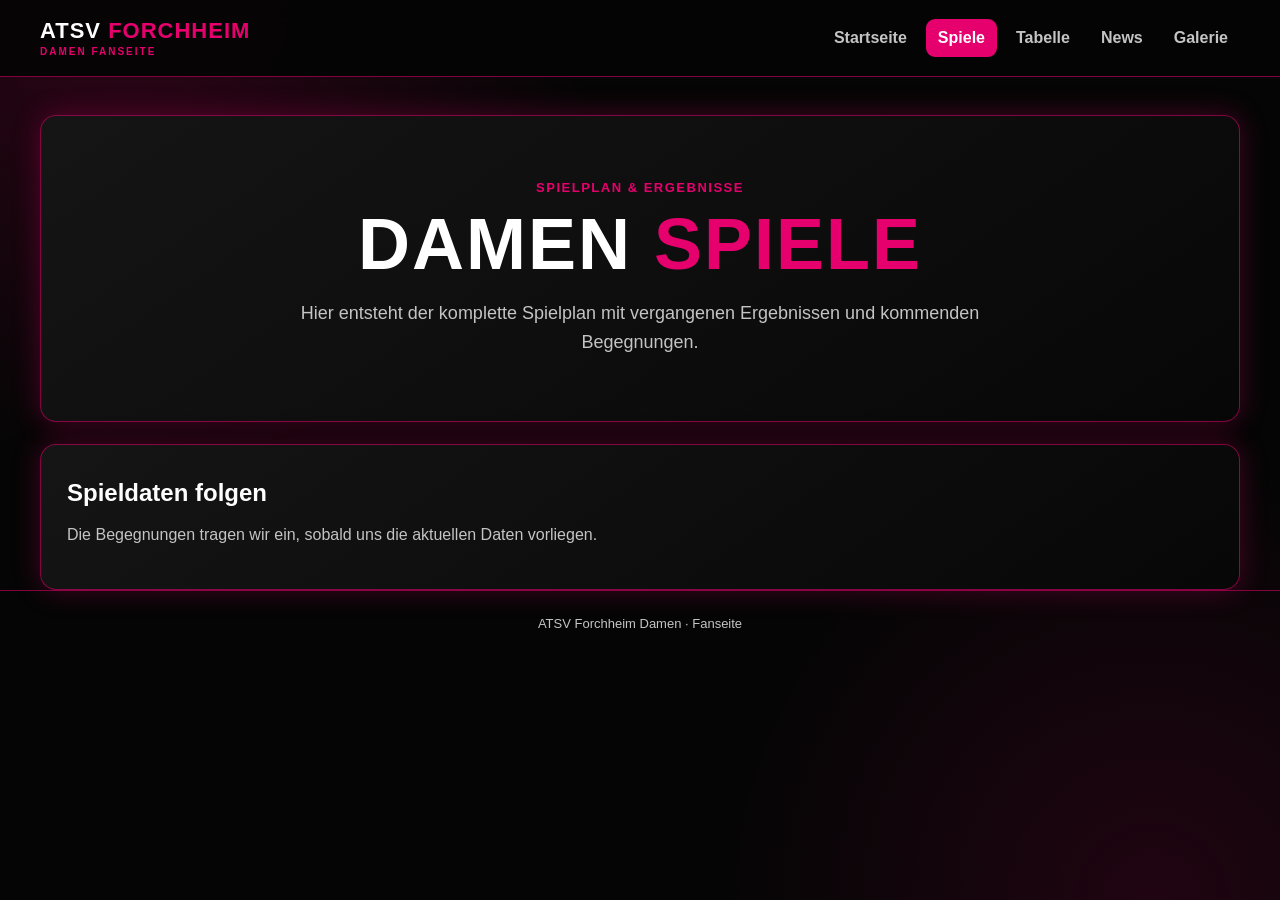
==== spiele.html @ fb7b852a "Damen Spiele-Seite anlegen" ====
<!DOCTYPE html><html lang="de"><head><meta charset="UTF-8"><meta name="viewport" content="width=device-width,initial-scale=1.0"><title>Spiele – ATSV Damen</title><link rel="stylesheet" href="css/style.css"></head><body><header class="site-header"><div class="page-shell header-inner"><a class="brand" href="index.html">ATSV <span>FORCHHEIM</span><small>DAMEN FANSEITE</small></a><nav class="nav"><a href="index.html">Startseite</a><a class="active" href="spiele.html">Spiele</a><a href="tabelle.html">Tabelle</a><a href="news.html">News</a><a href="galerie.html">Galerie</a></nav></div></header><main class="page-shell"><section class="hero card"><p class="eyebrow">SPIELPLAN & ERGEBNISSE</p><h1>DAMEN <span>SPIELE</span></h1><p>Hier entsteht der komplette Spielplan mit vergangenen Ergebnissen und kommenden Begegnungen.</p></section><section class="card info-card"><h2>Spieldaten folgen</h2><p>Die Begegnungen tragen wir ein, sobald uns die aktuellen Daten vorliegen.</p></section></main><footer class="site-footer"><div class="page-shell">ATSV Forchheim Damen · Fanseite</div></footer></body></html>
---- css/style.css ----
:root{--pink:#e6006d;--pink-dark:#a8004f;--pink-light:#ff3f96;--black:#050505;--black-soft:#111;--white:#fff;--text-muted:#c4c4c4;--border:rgba(230,0,109,.55);--glow:rgba(230,0,109,.28)}
*{box-sizing:border-box}html{scroll-behavior:smooth}body{margin:0;min-height:100vh;background:radial-gradient(circle at 10% 0%,rgba(230,0,109,.18),transparent 32%),radial-gradient(circle at 90% 100%,rgba(230,0,109,.12),transparent 30%),var(--black);color:var(--white);font-family:Arial,Helvetica,sans-serif}a{color:inherit;text-decoration:none}.page-shell{width:min(1200px,94%);margin:0 auto}.site-header{position:sticky;top:0;z-index:10;background:rgba(5,5,5,.94);backdrop-filter:blur(12px);border-bottom:1px solid var(--border)}.header-inner{min-height:76px;display:flex;align-items:center;justify-content:space-between;gap:24px}.brand{font-weight:900;font-size:22px;letter-spacing:1px;line-height:1}.brand>span,.brand small{color:var(--pink)}.brand small{display:block;font-size:10px;letter-spacing:2px;margin-top:5px}.nav{display:flex;gap:7px;flex-wrap:wrap;justify-content:flex-end}.nav a{padding:10px 12px;border-radius:9px;font-weight:800;color:var(--text-muted)}.nav a:hover,.nav a.active{background:var(--pink);color:var(--white)}.card{background:linear-gradient(145deg,#151515,#070707);border:1px solid var(--border);border-radius:16px;box-shadow:0 0 28px var(--glow)}.hero{margin:38px 0 22px;padding:64px 30px;text-align:center}.hero h1{font-size:clamp(38px,7vw,72px);margin:8px 0 14px;letter-spacing:2px}.hero h1 span,.section-title span{color:var(--pink)}.hero p:not(.eyebrow){max-width:700px;margin:0 auto;color:var(--text-muted);font-size:18px;line-height:1.6}.eyebrow{color:var(--pink);font-weight:900;letter-spacing:1.5px;font-size:13px;margin:0}.grid{display:grid;gap:18px}.two{grid-template-columns:repeat(2,minmax(0,1fr))}.feature{padding:25px;display:flex;flex-direction:column;gap:8px;transition:transform .2s,border-color .2s}.feature:hover{transform:translateY(-3px);border-color:var(--pink-light)}.feature strong{font-size:23px}.feature span,.info-card p{color:var(--text-muted)}.info-grid{margin:22px 0 42px}.info-card{padding:26px}.info-card h2{margin:8px 0;font-size:24px}.info-card p{line-height:1.5}.btn{display:inline-flex;align-items:center;justify-content:center;min-height:44px;padding:0 20px;border-radius:10px;background:var(--pink);color:var(--white);font-weight:900;border:1px solid var(--pink-light);box-shadow:0 0 20px var(--glow)}.btn.secondary{background:transparent}.site-footer{border-top:1px solid var(--border);padding:25px 0;color:var(--text-muted);text-align:center;font-size:13px}
@media(max-width:800px){.header-inner{align-items:flex-start;flex-direction:column;padding:14px 0}.nav{justify-content:flex-start;width:100%;overflow-x:auto;flex-wrap:nowrap;padding-bottom:2px}.nav a{white-space:nowrap}.hero{margin-top:22px;padding:48px 22px}.two{grid-template-columns:1fr}.feature{padding:22px}}
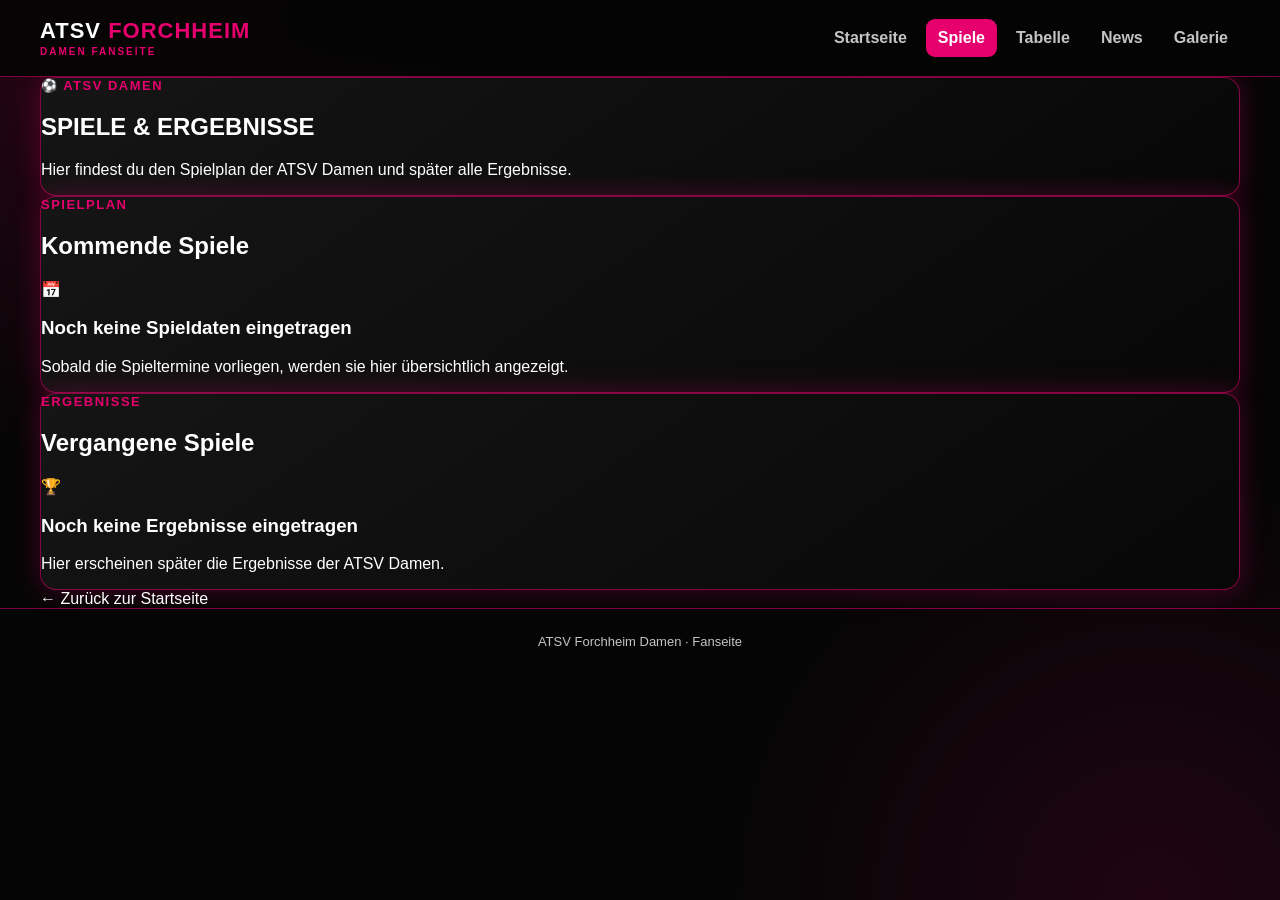
==== commit 9dd673b2: "Spiele-Seite für die ATSV Damen Fanseite ausgebaut" ====
--- a/spiele.html
+++ b/spiele.html
@@ -1 +1,20 @@
-<!DOCTYPE html><html lang="de"><head><meta charset="UTF-8"><meta name="viewport" content="width=device-width,initial-scale=1.0"><title>Spiele – ATSV Damen</title><link rel="stylesheet" href="css/style.css"></head><body><header class="site-header"><div class="page-shell header-inner"><a class="brand" href="index.html">ATSV <span>FORCHHEIM</span><small>DAMEN FANSEITE</small></a><nav class="nav"><a href="index.html">Startseite</a><a class="active" href="spiele.html">Spiele</a><a href="tabelle.html">Tabelle</a><a href="news.html">News</a><a href="galerie.html">Galerie</a></nav></div></header><main class="page-shell"><section class="hero card"><p class="eyebrow">SPIELPLAN & ERGEBNISSE</p><h1>DAMEN <span>SPIELE</span></h1><p>Hier entsteht der komplette Spielplan mit vergangenen Ergebnissen und kommenden Begegnungen.</p></section><section class="card info-card"><h2>Spieldaten folgen</h2><p>Die Begegnungen tragen wir ein, sobald uns die aktuellen Daten vorliegen.</p></section></main><footer class="site-footer"><div class="page-shell">ATSV Forchheim Damen · Fanseite</div></footer></body></html>+<!DOCTYPE html>
+<html lang="de">
+<head>
+  <meta charset="UTF-8">
+  <meta name="viewport" content="width=device-width, initial-scale=1.0">
+  <meta name="theme-color" content="#e6006d">
+  <title>Spiele – ATSV Forchheim Damen</title>
+  <link rel="stylesheet" href="css/style.css">
+</head>
+<body>
+  <header class="site-header"><div class="page-shell header-inner"><a class="brand" href="index.html">ATSV <span>FORCHHEIM</span><small>DAMEN FANSEITE</small></a><nav class="nav"><a href="index.html">Startseite</a><a class="active" href="spiele.html">Spiele</a><a href="tabelle.html">Tabelle</a><a href="news.html">News</a><a href="galerie.html">Galerie</a></nav></div></header>
+  <main class="page-shell">
+    <section class="page-title card"><p class="eyebrow">⚽ ATSV DAMEN</p><h1>SPIELE <span>& ERGEBNISSE</span></h1><p>Hier findest du den Spielplan der ATSV Damen und später alle Ergebnisse.</p></section>
+    <section class="card match-section"><div class="section-heading-row"><div><p class="eyebrow">SPIELPLAN</p><h2>Kommende Spiele</h2></div></div><div class="empty-state"><div class="empty-icon">📅</div><h3>Noch keine Spieldaten eingetragen</h3><p>Sobald die Spieltermine vorliegen, werden sie hier übersichtlich angezeigt.</p></div></section>
+    <section class="card match-section"><div class="section-heading-row"><div><p class="eyebrow">ERGEBNISSE</p><h2>Vergangene Spiele</h2></div></div><div class="empty-state"><div class="empty-icon">🏆</div><h3>Noch keine Ergebnisse eingetragen</h3><p>Hier erscheinen später die Ergebnisse der ATSV Damen.</p></div></section>
+    <a class="back-link" href="index.html">← Zurück zur Startseite</a>
+  </main>
+  <footer class="site-footer"><div class="page-shell">ATSV Forchheim Damen · Fanseite</div></footer>
+</body>
+</html>
--- a/css/style.css
+++ b/css/style.css
@@ -1,3 +1,3 @@
 :root{--pink:#e6006d;--pink-dark:#a8004f;--pink-light:#ff3f96;--black:#050505;--black-soft:#111;--white:#fff;--text-muted:#c4c4c4;--border:rgba(230,0,109,.55);--glow:rgba(230,0,109,.28)}
-*{box-sizing:border-box}html{scroll-behavior:smooth}body{margin:0;min-height:100vh;background:radial-gradient(circle at 10% 0%,rgba(230,0,109,.18),transparent 32%),radial-gradient(circle at 90% 100%,rgba(230,0,109,.12),transparent 30%),var(--black);color:var(--white);font-family:Arial,Helvetica,sans-serif}a{color:inherit;text-decoration:none}.page-shell{width:min(1200px,94%);margin:0 auto}.site-header{position:sticky;top:0;z-index:10;background:rgba(5,5,5,.94);backdrop-filter:blur(12px);border-bottom:1px solid var(--border)}.header-inner{min-height:76px;display:flex;align-items:center;justify-content:space-between;gap:24px}.brand{font-weight:900;font-size:22px;letter-spacing:1px;line-height:1}.brand>span,.brand small{color:var(--pink)}.brand small{display:block;font-size:10px;letter-spacing:2px;margin-top:5px}.nav{display:flex;gap:7px;flex-wrap:wrap;justify-content:flex-end}.nav a{padding:10px 12px;border-radius:9px;font-weight:800;color:var(--text-muted)}.nav a:hover,.nav a.active{background:var(--pink);color:var(--white)}.card{background:linear-gradient(145deg,#151515,#070707);border:1px solid var(--border);border-radius:16px;box-shadow:0 0 28px var(--glow)}.hero{margin:38px 0 22px;padding:64px 30px;text-align:center}.hero h1{font-size:clamp(38px,7vw,72px);margin:8px 0 14px;letter-spacing:2px}.hero h1 span,.section-title span{color:var(--pink)}.hero p:not(.eyebrow){max-width:700px;margin:0 auto;color:var(--text-muted);font-size:18px;line-height:1.6}.eyebrow{color:var(--pink);font-weight:900;letter-spacing:1.5px;font-size:13px;margin:0}.grid{display:grid;gap:18px}.two{grid-template-columns:repeat(2,minmax(0,1fr))}.feature{padding:25px;display:flex;flex-direction:column;gap:8px;transition:transform .2s,border-color .2s}.feature:hover{transform:translateY(-3px);border-color:var(--pink-light)}.feature strong{font-size:23px}.feature span,.info-card p{color:var(--text-muted)}.info-grid{margin:22px 0 42px}.info-card{padding:26px}.info-card h2{margin:8px 0;font-size:24px}.info-card p{line-height:1.5}.btn{display:inline-flex;align-items:center;justify-content:center;min-height:44px;padding:0 20px;border-radius:10px;background:var(--pink);color:var(--white);font-weight:900;border:1px solid var(--pink-light);box-shadow:0 0 20px var(--glow)}.btn.secondary{background:transparent}.site-footer{border-top:1px solid var(--border);padding:25px 0;color:var(--text-muted);text-align:center;font-size:13px}
-@media(max-width:800px){.header-inner{align-items:flex-start;flex-direction:column;padding:14px 0}.nav{justify-content:flex-start;width:100%;overflow-x:auto;flex-wrap:nowrap;padding-bottom:2px}.nav a{white-space:nowrap}.hero{margin-top:22px;padding:48px 22px}.two{grid-template-columns:1fr}.feature{padding:22px}}
+*{box-sizing:border-box}html{scroll-behavior:smooth}body{margin:0;min-height:100vh;background:radial-gradient(circle at 10% 0%,rgba(230,0,109,.18),transparent 32%),radial-gradient(circle at 90% 100%,rgba(230,0,109,.12),transparent 30%),var(--black);color:var(--white);font-family:Arial,Helvetica,sans-serif}a{color:inherit;text-decoration:none}.page-shell{width:min(1200px,94%);margin:0 auto}.site-header{position:sticky;top:0;z-index:10;background:rgba(5,5,5,.94);backdrop-filter:blur(12px);border-bottom:1px solid var(--border)}.header-inner{min-height:76px;display:flex;align-items:center;justify-content:space-between;gap:24px}.brand{font-weight:900;font-size:22px;letter-spacing:1px;line-height:1}.brand>span,.brand small{color:var(--pink)}.brand small{display:block;font-size:10px;letter-spacing:2px;margin-top:5px}.nav{display:flex;gap:7px;flex-wrap:wrap;justify-content:flex-end}.nav a{padding:10px 12px;border-radius:9px;font-weight:800;color:var(--text-muted)}.nav a:hover,.nav a.active{background:var(--pink);color:var(--white)}.card{background:linear-gradient(145deg,#151515,#070707);border:1px solid var(--border);border-radius:16px;box-shadow:0 0 28px var(--glow)}.hero{margin:38px 0 34px;padding:64px 30px;text-align:center;position:relative;overflow:hidden}.hero:after{content:"";position:absolute;width:240px;height:240px;border-radius:50%;background:rgba(230,0,109,.12);filter:blur(20px);right:-80px;top:-100px}.hero h1{font-size:clamp(38px,7vw,72px);margin:8px 0 14px;letter-spacing:2px;position:relative;z-index:1}.hero h1 span,.section-title span{color:var(--pink)}.hero p:not(.eyebrow){max-width:720px;margin:0 auto;color:var(--text-muted);font-size:18px;line-height:1.6;position:relative;z-index:1}.eyebrow{color:var(--pink);font-weight:900;letter-spacing:1.5px;font-size:13px;margin:0}.hero-actions{display:flex;justify-content:center;gap:12px;flex-wrap:wrap;margin-top:28px;position:relative;z-index:1}.section-heading{margin:0 0 16px}.section-heading h2{margin:5px 0 0;font-size:28px}.grid{display:grid;gap:18px}.two{grid-template-columns:repeat(2,minmax(0,1fr))}.feature{padding:25px;display:flex;flex-direction:column;gap:8px;transition:transform .2s,border-color .2s}.feature:hover{transform:translateY(-3px);border-color:var(--pink-light)}.feature strong{font-size:23px}.feature span,.info-card p,.welcome p{color:var(--text-muted)}.feature b{color:var(--pink);font-size:22px;margin-top:5px}.info-grid{margin:22px 0 24px}.info-card{padding:26px}.info-card h2{margin:8px 0;font-size:24px}.info-card p{line-height:1.5}.info-card.highlight{border-color:var(--pink-light)}.btn{display:inline-flex;align-items:center;justify-content:center;min-height:44px;padding:0 20px;border-radius:10px;background:var(--pink);color:var(--white);font-weight:900;border:1px solid var(--pink-light);box-shadow:0 0 20px var(--glow)}.btn.secondary{background:transparent}.welcome{padding:30px;margin:0 0 42px;text-align:center}.welcome h2{margin:8px 0;font-size:25px}.welcome p{max-width:720px;margin:0 auto;line-height:1.6}.site-footer{border-top:1px solid var(--border);padding:25px 0;color:var(--text-muted);text-align:center;font-size:13px}
+@media(max-width:800px){.header-inner{align-items:flex-start;flex-direction:column;padding:14px 0}.nav{justify-content:flex-start;width:100%;overflow-x:auto;flex-wrap:nowrap;padding-bottom:2px}.nav a{white-space:nowrap}.hero{margin-top:22px;padding:48px 22px}.two{grid-template-columns:1fr}.feature{padding:22px}.hero-actions{flex-direction:column}.hero-actions .btn{width:100%}}
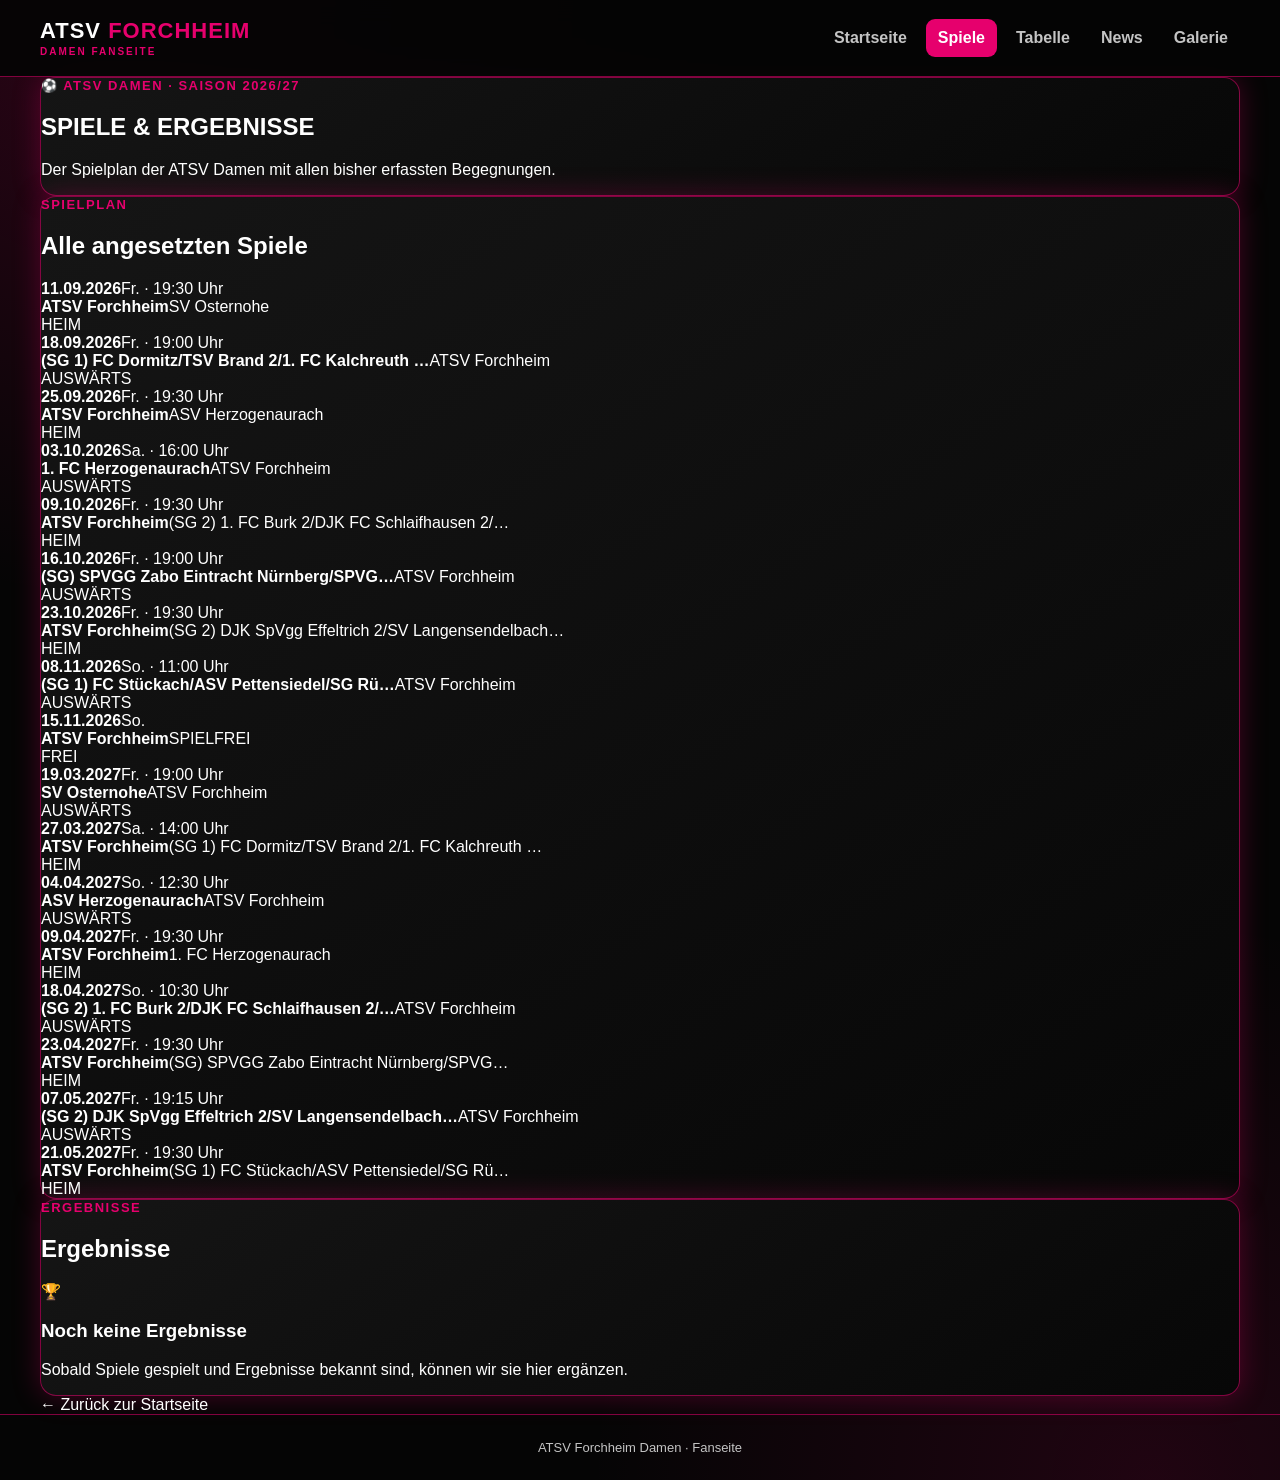
==== commit a66b8f70: "Kompletten ATSV Damen Spielplan 2026/27 eingetragen" ====
--- a/spiele.html
+++ b/spiele.html
@@ -9,10 +9,38 @@
 </head>
 <body>
   <header class="site-header"><div class="page-shell header-inner"><a class="brand" href="index.html">ATSV <span>FORCHHEIM</span><small>DAMEN FANSEITE</small></a><nav class="nav"><a href="index.html">Startseite</a><a class="active" href="spiele.html">Spiele</a><a href="tabelle.html">Tabelle</a><a href="news.html">News</a><a href="galerie.html">Galerie</a></nav></div></header>
+
   <main class="page-shell">
-    <section class="page-title card"><p class="eyebrow">⚽ ATSV DAMEN</p><h1>SPIELE <span>& ERGEBNISSE</span></h1><p>Hier findest du den Spielplan der ATSV Damen und später alle Ergebnisse.</p></section>
-    <section class="card match-section"><div class="section-heading-row"><div><p class="eyebrow">SPIELPLAN</p><h2>Kommende Spiele</h2></div></div><div class="empty-state"><div class="empty-icon">📅</div><h3>Noch keine Spieldaten eingetragen</h3><p>Sobald die Spieltermine vorliegen, werden sie hier übersichtlich angezeigt.</p></div></section>
-    <section class="card match-section"><div class="section-heading-row"><div><p class="eyebrow">ERGEBNISSE</p><h2>Vergangene Spiele</h2></div></div><div class="empty-state"><div class="empty-icon">🏆</div><h3>Noch keine Ergebnisse eingetragen</h3><p>Hier erscheinen später die Ergebnisse der ATSV Damen.</p></div></section>
+    <section class="page-title card">
+      <p class="eyebrow">⚽ ATSV DAMEN · SAISON 2026/27</p>
+      <h1>SPIELE <span>& ERGEBNISSE</span></h1>
+      <p>Der Spielplan der ATSV Damen mit allen bisher erfassten Begegnungen.</p>
+    </section>
+
+    <section class="card match-section">
+      <div class="section-heading-row"><div><p class="eyebrow">SPIELPLAN</p><h2>Alle angesetzten Spiele</h2></div></div>
+      <div class="match-list">
+        <article class="match-card"><div class="match-date"><b>11.09.2026</b><span>Fr. · 19:30 Uhr</span></div><div class="teams"><strong>ATSV Forchheim</strong><span>SV Osternohe</span></div><span class="venue home">HEIM</span></article>
+        <article class="match-card"><div class="match-date"><b>18.09.2026</b><span>Fr. · 19:00 Uhr</span></div><div class="teams"><strong>(SG 1) FC Dormitz/TSV Brand 2/1. FC Kalchreuth …</strong><span>ATSV Forchheim</span></div><span class="venue away">AUSWÄRTS</span></article>
+        <article class="match-card"><div class="match-date"><b>25.09.2026</b><span>Fr. · 19:30 Uhr</span></div><div class="teams"><strong>ATSV Forchheim</strong><span>ASV Herzogenaurach</span></div><span class="venue home">HEIM</span></article>
+        <article class="match-card"><div class="match-date"><b>03.10.2026</b><span>Sa. · 16:00 Uhr</span></div><div class="teams"><strong>1. FC Herzogenaurach</strong><span>ATSV Forchheim</span></div><span class="venue away">AUSWÄRTS</span></article>
+        <article class="match-card"><div class="match-date"><b>09.10.2026</b><span>Fr. · 19:30 Uhr</span></div><div class="teams"><strong>ATSV Forchheim</strong><span>(SG 2) 1. FC Burk 2/DJK FC Schlaifhausen 2/…</span></div><span class="venue home">HEIM</span></article>
+        <article class="match-card"><div class="match-date"><b>16.10.2026</b><span>Fr. · 19:00 Uhr</span></div><div class="teams"><strong>(SG) SPVGG Zabo Eintracht Nürnberg/SPVG…</strong><span>ATSV Forchheim</span></div><span class="venue away">AUSWÄRTS</span></article>
+        <article class="match-card"><div class="match-date"><b>23.10.2026</b><span>Fr. · 19:30 Uhr</span></div><div class="teams"><strong>ATSV Forchheim</strong><span>(SG 2) DJK SpVgg Effeltrich 2/SV Langensendelbach…</span></div><span class="venue home">HEIM</span></article>
+        <article class="match-card"><div class="match-date"><b>08.11.2026</b><span>So. · 11:00 Uhr</span></div><div class="teams"><strong>(SG 1) FC Stückach/ASV Pettensiedel/SG Rü…</strong><span>ATSV Forchheim</span></div><span class="venue away">AUSWÄRTS</span></article>
+        <article class="match-card free"><div class="match-date"><b>15.11.2026</b><span>So.</span></div><div class="teams"><strong>ATSV Forchheim</strong><span>SPIELFREI</span></div><span class="venue">FREI</span></article>
+        <article class="match-card"><div class="match-date"><b>19.03.2027</b><span>Fr. · 19:00 Uhr</span></div><div class="teams"><strong>SV Osternohe</strong><span>ATSV Forchheim</span></div><span class="venue away">AUSWÄRTS</span></article>
+        <article class="match-card"><div class="match-date"><b>27.03.2027</b><span>Sa. · 14:00 Uhr</span></div><div class="teams"><strong>ATSV Forchheim</strong><span>(SG 1) FC Dormitz/TSV Brand 2/1. FC Kalchreuth …</span></div><span class="venue home">HEIM</span></article>
+        <article class="match-card"><div class="match-date"><b>04.04.2027</b><span>So. · 12:30 Uhr</span></div><div class="teams"><strong>ASV Herzogenaurach</strong><span>ATSV Forchheim</span></div><span class="venue away">AUSWÄRTS</span></article>
+        <article class="match-card"><div class="match-date"><b>09.04.2027</b><span>Fr. · 19:30 Uhr</span></div><div class="teams"><strong>ATSV Forchheim</strong><span>1. FC Herzogenaurach</span></div><span class="venue home">HEIM</span></article>
+        <article class="match-card"><div class="match-date"><b>18.04.2027</b><span>So. · 10:30 Uhr</span></div><div class="teams"><strong>(SG 2) 1. FC Burk 2/DJK FC Schlaifhausen 2/…</strong><span>ATSV Forchheim</span></div><span class="venue away">AUSWÄRTS</span></article>
+        <article class="match-card"><div class="match-date"><b>23.04.2027</b><span>Fr. · 19:30 Uhr</span></div><div class="teams"><strong>ATSV Forchheim</strong><span>(SG) SPVGG Zabo Eintracht Nürnberg/SPVG…</span></div><span class="venue home">HEIM</span></article>
+        <article class="match-card"><div class="match-date"><b>07.05.2027</b><span>Fr. · 19:15 Uhr</span></div><div class="teams"><strong>(SG 2) DJK SpVgg Effeltrich 2/SV Langensendelbach…</strong><span>ATSV Forchheim</span></div><span class="venue away">AUSWÄRTS</span></article>
+        <article class="match-card"><div class="match-date"><b>21.05.2027</b><span>Fr. · 19:30 Uhr</span></div><div class="teams"><strong>ATSV Forchheim</strong><span>(SG 1) FC Stückach/ASV Pettensiedel/SG Rü…</span></div><span class="venue home">HEIM</span></article>
+      </div>
+    </section>
+
+    <section class="card match-section"><div class="section-heading-row"><div><p class="eyebrow">ERGEBNISSE</p><h2>Ergebnisse</h2></div></div><div class="empty-state"><div class="empty-icon">🏆</div><h3>Noch keine Ergebnisse</h3><p>Sobald Spiele gespielt und Ergebnisse bekannt sind, können wir sie hier ergänzen.</p></div></section>
     <a class="back-link" href="index.html">← Zurück zur Startseite</a>
   </main>
   <footer class="site-footer"><div class="page-shell">ATSV Forchheim Damen · Fanseite</div></footer>
